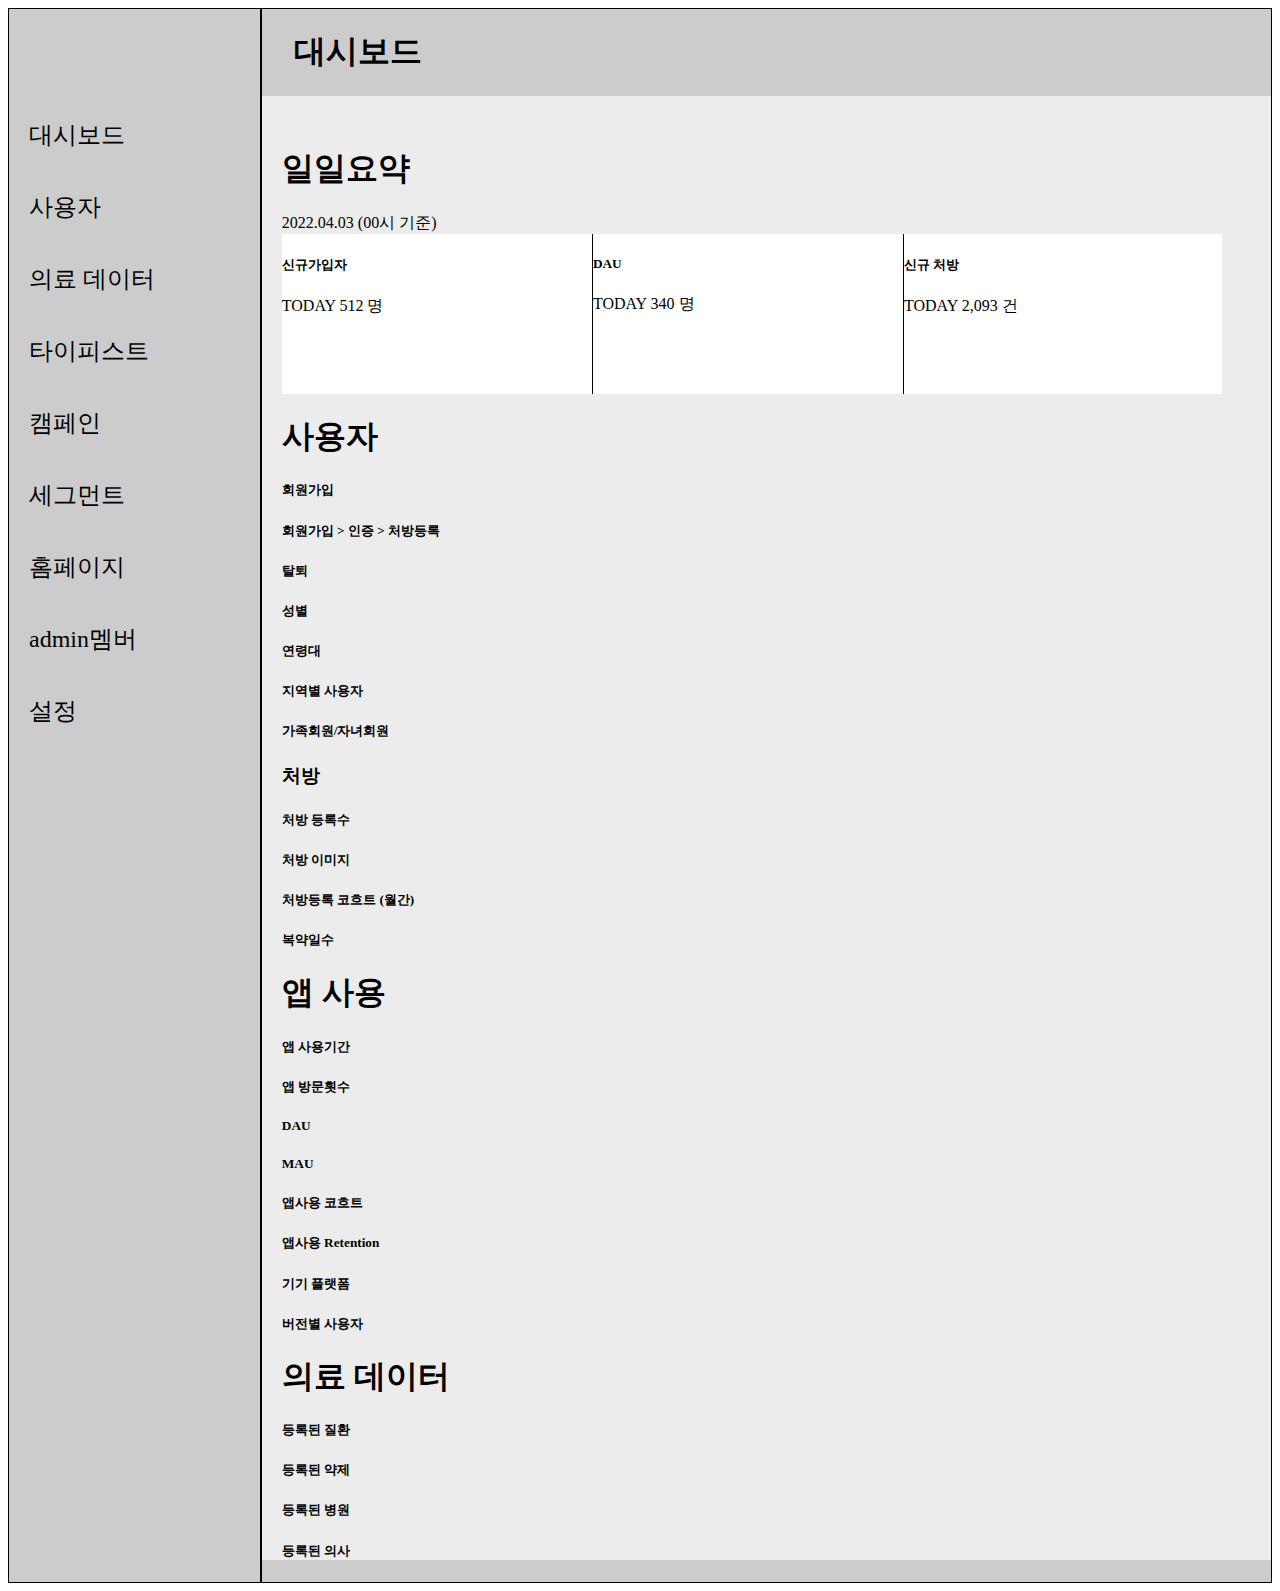
==== admin.html @ 7e3e3504 "first commit" ====
<!DOCTYPE html>
  <html lang="en">
    <head>
      <meta charset="UTF-8" />
      <title>admin</title>
      <link rel="stylesheet" href="style.css" />
    </head>
    <body>
      <!-- ======== sidebar-nav start =========== -->
      <aside class="sidebar-nav-wrapper">
        <div class="img"></div>
        <div class="dash-board"><a class="under" href="#">대시보드</a></div>
        <div class="user"><a class="under" href="#">사용자</a></div>
        <div class="medi-data"><a class="under" href="#">의료 데이터</a></div>
        <div class="typist"><a class="under" href="#">타이피스트</a></div>
        <div class="campaign"><a class="under" href="#">캠페인</a></div>
        <div class="segment"><a class="under" href="#">세그먼트</a></div>
        <div class="home"><a class="under" href="#">홈페이지</a></div>
        <div class="admin-member"><a class="under" href="#">admin멤버</a></div>
        <div class="setting"><a class="under" href="#">설정</a></div>
      </aside>
     <!-- ======== sidebar-nav end =========== -->

    <!-- ======== main-wrapper start =========== --> 
     <main >
      <h1 class="dash-title"> 대시보드 </h1> 
        <div class="main-wrapper">
          
        
        <!-- ======== 일일요약 start =========== --> 
        <div class="summary"> 
            <h1>일일요약</h1>
            <span>2022.04.03 (00시 기준)</span>
            <div class="summary-today">
              <div class="newby">
               <h5>신규가입자</h5>
               <span class="today-icon">TODAY</span>
               <span class="summary-info">512 명</span>
              </div>
              <div class="dau">
                <h5>DAU</h5>
                <span class="today-icon">TODAY</span>
                <span class="summary-info">340 명</span>
            </div>
              <div class="new-prescipt">
                <h5>신규 처방</h5>
                <span class="today-icon">TODAY</span>
                <span class="summary-info">2,093 건</span>
              </div>
            </div>  
        <!-- ======== 일일요약 end =========== --> 
        <!-- ======== 사용자 start =========== --> 
         <div class="user-info">
          <h1>사용자</h1>
              <div>
                <h5>회원가입</h5>
                <span></span>
              </div>
              <div>
                <h5>회원가입 > 인증 > 처방등록</h5>
                <span></span>
              </div>
              <div>
                <h5>탈퇴</h5>
                <span></span>
              </div>
              <div>
                <h5>성별</h5>
                <span></span>
              </div>
              <div>
                <h5>연령대</h5>
                <span></span>
              </div>
              <div>
                <h5>지역별 사용자</h5>
                <span></span>
              </div>
              <div>
                <h5>가족회원/자녀회원</h5>
                <span></span>
              </div>
            </div>
             <!-- ======== 사용자 end =========== --> 
             <!-- ======== 처방 start =========== --> 
            <div class="prescription">
            <h3> 처방 </h3>
            <div>
              <h5>처방 등록수</h5>
              <span></span>
            </div>
            <div>
              <h5>처방 이미지</h5>
              <span></span>
            </div>
            <div>
              <h5>처방등록 코흐트 (월간)</h5>
              <span></span>
            </div>
            <div>
              <h5>복약일수</h5>
              <span></span>
            </div>
            </div>
            <!-- ======== 사용자 end =========== -->    
            <!-- ======== 앱 사용 start =========== --> 
            <div class="app-info">
              <h1> 앱 사용 </h1>
            <div>
              <h5>앱 사용기간</h5>
              <span></span>
            </div>
            <div>
              <h5>앱 방문횟수</h5>
              <span></span>
            </div>
            <div>
              <h5>DAU</h5>
              <span></span>
            </div>
            <div>
              <h5>MAU</h5>
              <span></span>
            </div>
            <div>
              <h5>앱사용 코흐트</h5>
              <span></span>
            </div>
            <div>
              <h5>앱사용 Retention</h5>
              <span></span>
            </div>
            <div>
              <h5>기기 플랫폼</h5>
              <span></span>
            </div>
            <div>
              <h5>버전별 사용자</h5>
              <span></span>
            </div>
            </div>
            <!-- ======== 앱 사용 end =========== -->   
            <!-- ======== 의료데이터 start =========== --> 
            <div class="medical-data">
              <h1> 의료 데이터 </h1>
              <div>
                <h5>등록된 질환</h5>
                <span></span>
              </div>
              <div>
                <h5>등록된 약제</h5>
                <span></span>
              </div>
              <div>
                <h5>등록된 병원</h5>
                <span></span>
              </div>
              <div>
                <h5>등록된 의사</h5>
                <span></span>
              </div>
            </div>
            <!-- ======== 의료데이터 end =========== --> 
        </div>
        </div>
     </main>
    <!-- ======== main-wrapper end =========== -->
  

  </html>
---- style.css ----
body{
 display: flex;
}


aside {
  width:20%;
  background-color: #ccc;
  font-size :1.5em;
  flex-direction : column ;
  box-sizing: border-box;
  float: left;
  padding-top: 50px;
  border: 1px solid black;
 }
.img{
  padding: 20px;
}


.dash-board{
  padding: 20px;
}
.dash-board:hover {
  background-color:#ececec;
}

.user {
  padding: 20px;
}
.user:hover {
  background-color:#ececec;
}
.medi-data {
  padding: 20px;
}
.medi-data:hover {
  background-color:#ececec;
}
.typist {
  padding: 20px;
}
.typist:hover {
  background-color:#ececec;
}
.campaign {
  padding: 20px;
}
.campaign:hover {
  background-color:#ececec;
}
.segment {
  padding: 20px;
}
.segment:hover {
  background-color:#ececec;
}
.home {
  padding: 20px;
}
.home:hover {
  background-color:#ececec;
}
.admin-member {
  padding: 20px;
}
.admin-member:hover {
  background-color:#ececec;
}
.setting {
  padding: 20px;
}
.setting:hover {
  background-color:#ececec;
}
.under{
  text-decoration-line: none;
  color:black;
}



main{
  width: 80%;
  border: 1px solid black;
  box-sizing: border-box; 
  float: right;
  background-color: #ccc;
  
}
.dash-title{
  background-color: #ccc;
  
  padding-left: 1em;
}
.main-wrapper{
  padding-left: 20px;
  padding-top: 30px;
  background-color: #ececec;
  box-sizing: border-box;
}

.summary-today{
  background-color: white;
  display:flex;
  box-sizing: border-box; 
  width: 95%;
  height: 10em;
}

.newby{
  border-right: 1px solid black;
  width   : 33%; 
}

.dau{
  border-right: 1px solid black;
  width: 33%;
}

.new-prescipt{
  width: 33%;
}
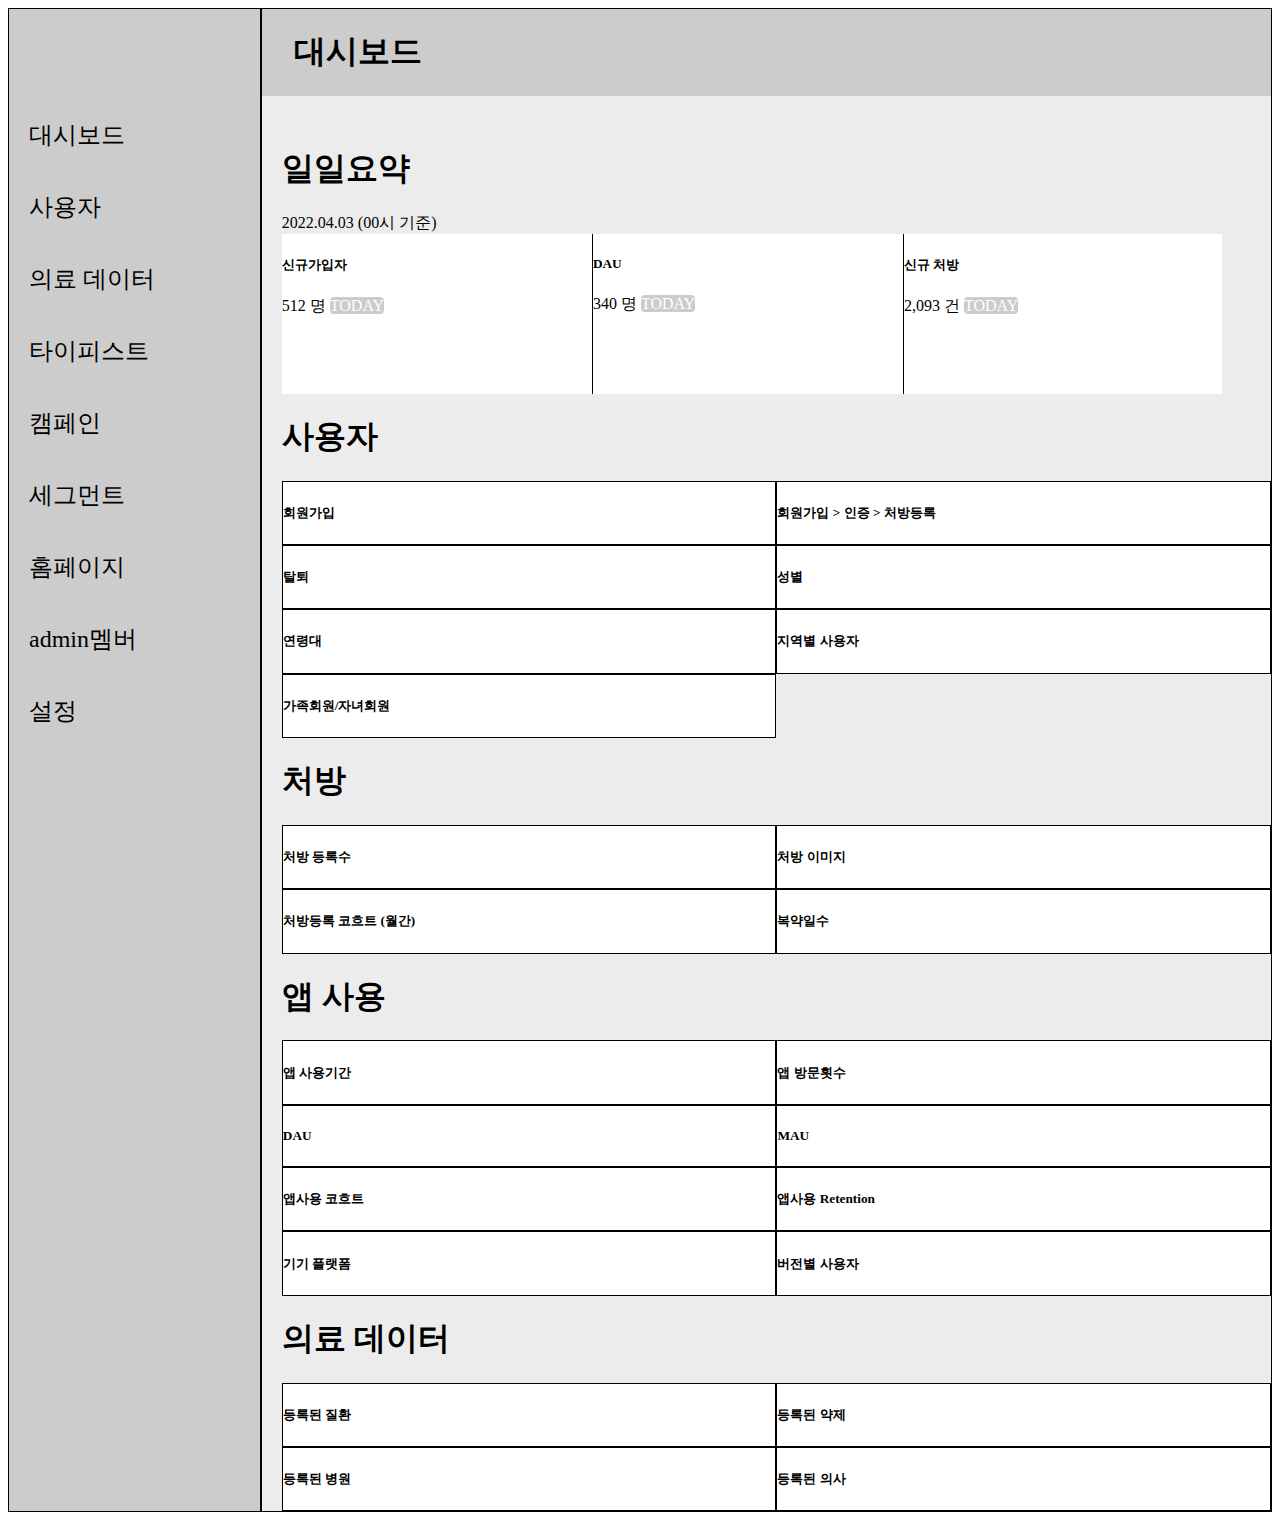
==== commit 59844a66: "first commit" ====
--- a/admin.html
+++ b/admin.html
@@ -34,131 +34,141 @@
             <div class="summary-today">
               <div class="newby">
                <h5>신규가입자</h5>
+               <span class="summary-info">512 명</span>
                <span class="today-icon">TODAY</span>
-               <span class="summary-info">512 명</span>
               </div>
               <div class="dau">
                 <h5>DAU</h5>
-                <span class="today-icon">TODAY</span>
                 <span class="summary-info">340 명</span>
+               <span class="today-icon">TODAY</span>
+
             </div>
               <div class="new-prescipt">
                 <h5>신규 처방</h5>
+           
+                <span class="summary-info">2,093 건</span>
                 <span class="today-icon">TODAY</span>
-                <span class="summary-info">2,093 건</span>
               </div>
             </div>  
         <!-- ======== 일일요약 end =========== --> 
         <!-- ======== 사용자 start =========== --> 
          <div class="user-info">
           <h1>사용자</h1>
-              <div>
+          <div class="user-boxes">
+              <div class="user-box1">
                 <h5>회원가입</h5>
                 <span></span>
               </div>
-              <div>
+              <div class="user-box2">
                 <h5>회원가입 > 인증 > 처방등록</h5>
                 <span></span>
               </div>
-              <div>
+              <div class="user-box3">
                 <h5>탈퇴</h5>
                 <span></span>
               </div>
-              <div>
+              <div class="user-box4">
                 <h5>성별</h5>
                 <span></span>
               </div>
-              <div>
+              <div class="user-box5">
                 <h5>연령대</h5>
                 <span></span>
               </div>
-              <div>
+              <div class="user-box6">
                 <h5>지역별 사용자</h5>
                 <span></span>
               </div>
-              <div>
+              <div class="user-box7">
                 <h5>가족회원/자녀회원</h5>
                 <span></span>
               </div>
             </div>
+            </div>
              <!-- ======== 사용자 end =========== --> 
              <!-- ======== 처방 start =========== --> 
             <div class="prescription">
-            <h3> 처방 </h3>
-            <div>
+            <h1> 처방 </h1>
+            <div class="prescript-boxes">
+            <div class="prescript-box1">
               <h5>처방 등록수</h5>
               <span></span>
             </div>
-            <div>
+            <div class="prescript-box2">
               <h5>처방 이미지</h5>
               <span></span>
             </div>
-            <div>
+            <div class="prescript-box3">
               <h5>처방등록 코흐트 (월간)</h5>
               <span></span>
             </div>
-            <div>
+            <div class="prescript-box4">
               <h5>복약일수</h5>
               <span></span>
             </div>
+          </div>
             </div>
             <!-- ======== 사용자 end =========== -->    
             <!-- ======== 앱 사용 start =========== --> 
             <div class="app-info">
               <h1> 앱 사용 </h1>
-            <div>
+              <div class="app-boxes">
+            <div class="app-box1">
               <h5>앱 사용기간</h5>
               <span></span>
             </div>
-            <div>
+            <div class="app-box2">
               <h5>앱 방문횟수</h5>
               <span></span>
             </div>
-            <div>
+            <div class="app-box3">
               <h5>DAU</h5>
               <span></span>
             </div>
-            <div>
+            <div class="app-box4">
               <h5>MAU</h5>
               <span></span>
             </div>
-            <div>
+            <div class="app-box5">
               <h5>앱사용 코흐트</h5>
               <span></span>
             </div>
-            <div>
+            <div class="app-box6">
               <h5>앱사용 Retention</h5>
               <span></span>
             </div>
-            <div>
+            <div class="app-box7">
               <h5>기기 플랫폼</h5>
               <span></span>
             </div>
-            <div>
+            <div class="app-box8">
               <h5>버전별 사용자</h5>
               <span></span>
             </div>
+          </div>
             </div>
             <!-- ======== 앱 사용 end =========== -->   
             <!-- ======== 의료데이터 start =========== --> 
             <div class="medical-data">
               <h1> 의료 데이터 </h1>
-              <div>
+              <div class="medical-boxes">
+              <div class="medical-box1">
                 <h5>등록된 질환</h5>
                 <span></span>
               </div>
-              <div>
+              <div class="medical-box2">
                 <h5>등록된 약제</h5>
                 <span></span>
               </div>
-              <div>
+              <div class="medical-box3">
                 <h5>등록된 병원</h5>
                 <span></span>
               </div>
-              <div>
+              <div class="medical-box4">
                 <h5>등록된 의사</h5>
                 <span></span>
               </div>
+            </div>
             </div>
             <!-- ======== 의료데이터 end =========== --> 
         </div>
--- a/style.css
+++ b/style.css
@@ -1,5 +1,6 @@
 body{
  display: flex;
+ 
 }
 
 
@@ -86,7 +87,6 @@
   box-sizing: border-box; 
   float: right;
   background-color: #ccc;
-  
 }
 .dash-title{
   background-color: #ccc;
@@ -108,6 +108,13 @@
   height: 10em;
 }
 
+.today-icon{
+
+  background-color: #ccc;
+  border-radius: 4px;
+  color: white;
+}
+
 .newby{
   border-right: 1px solid black;
   width   : 33%; 
@@ -120,4 +127,122 @@
 
 .new-prescipt{
   width: 33%;
-}+}
+
+
+.user-boxes {
+  display: grid;
+  grid-template-columns: repeat(auto-fill, minmax(50%, auto));
+}
+.user-box1{
+  border: 1px solid black;
+  background-color: white;
+}
+.user-box2{
+  border: 1px solid black;
+  background-color: white;
+}
+.user-box3{
+  border: 1px solid black;
+  background-color: white;
+}
+
+.user-box4{
+  border: 1px solid black;
+  background-color: white;
+}
+.user-box5{
+  border: 1px solid black;
+  background-color: white;
+}
+.user-box6{
+  border: 1px solid black;
+  background-color: white;
+}
+.user-box7{
+  border: 1px solid black;
+  background-color: white;
+}
+
+
+.prescript-boxes{
+  display: grid;
+  grid-template-columns: repeat(auto-fill, minmax(50%, auto));
+}
+.prescript-box1{
+  border: 1px solid black;
+  background-color: white;
+}
+.prescript-box2{
+  border: 1px solid black;
+  background-color: white;
+}
+.prescript-box3{
+  border: 1px solid black;
+  background-color: white;
+}
+
+.prescript-box4{
+  border: 1px solid black;
+  background-color: white;
+}
+
+.app-boxes {
+  display: grid;
+  grid-template-columns: repeat(auto-fill, minmax(50%, auto));
+}
+.app-box1{
+  border: 1px solid black;
+  background-color: white;
+}
+.app-box2{
+  border: 1px solid black;
+  background-color: white;
+}
+.app-box3{
+  border: 1px solid black;
+  background-color: white;
+}
+
+.app-box4{
+  border: 1px solid black;
+  background-color: white;
+}
+.app-box5{
+  border: 1px solid black;
+  background-color: white;
+}
+.app-box6{
+  border: 1px solid black;
+  background-color: white;
+}
+.app-box7{
+  border: 1px solid black;
+  background-color: white;
+}
+.app-box8{
+  border: 1px solid black;
+  background-color: white;
+}
+
+.medical-boxes{
+  display: grid;
+  grid-template-columns: repeat(auto-fill, minmax(50%, auto));
+}
+.medical-box1{
+  border: 1px solid black;
+  background-color: white;
+}
+.medical-box2{
+  border: 1px solid black;
+  background-color: white;
+}
+.medical-box3{
+  border: 1px solid black;
+  background-color: white;
+}
+
+.medical-box4{
+  border: 1px solid black;
+  background-color: white;
+}
